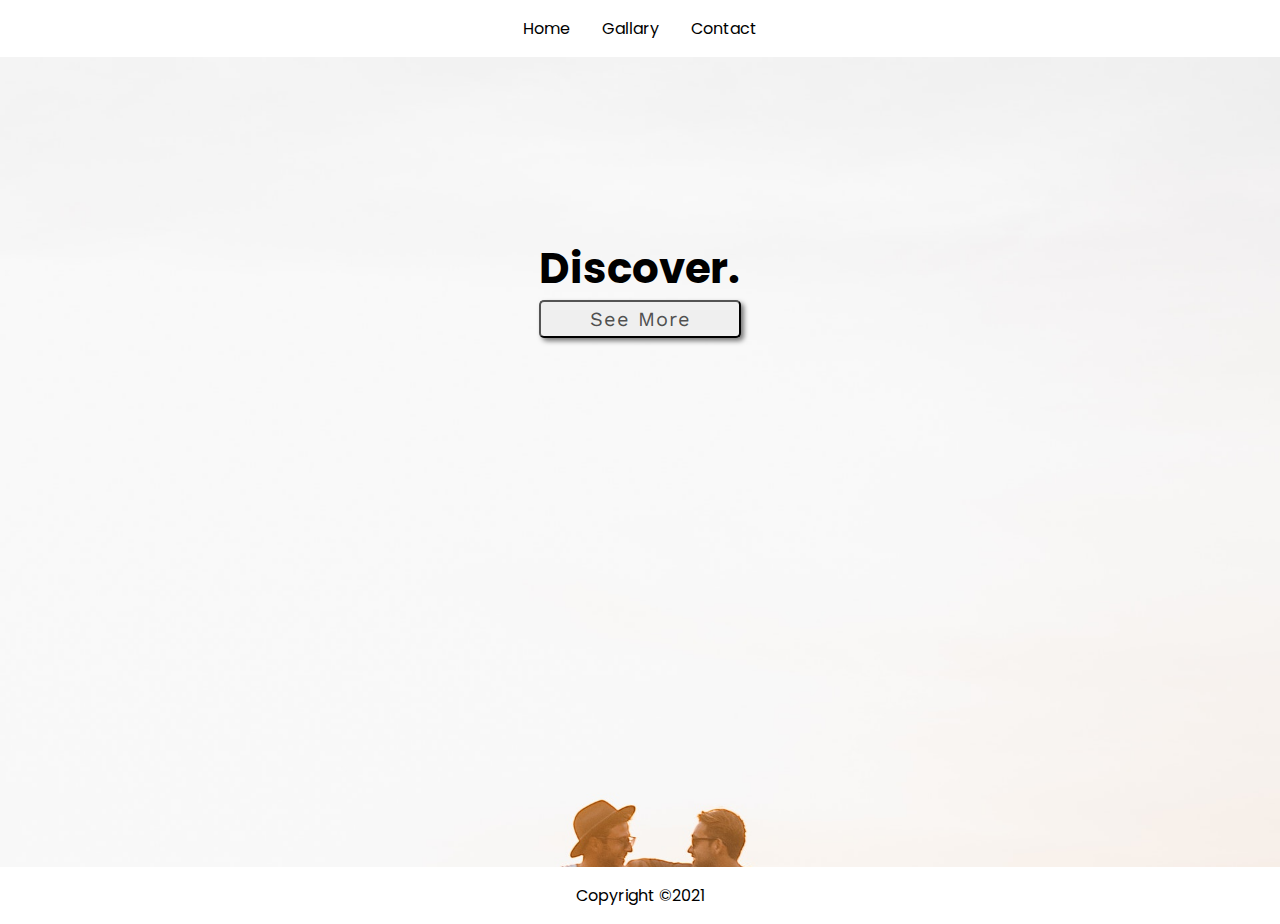
==== index.html @ d0cfcdce "created base files and finshed first html page" ====
<!DOCTYPE html>
<html lang="en">
<head>
 <meta charset="UTF-8">
 <meta http-equiv="X-UA-Compatible" content="IE=edge">
 <meta name="viewport" content="width=device-width, initial-scale=1.0">
 <link rel="preconnect" href="https://fonts.gstatic.com">
 <link href="https://fonts.googleapis.com/css2?family=Poppins:wght@100;200;300;400&family=Work+Sans:wght@100;200;300;400;500&display=swap" rel="stylesheet">
 <link rel="stylesheet" href="style.css">
 <title>Mini Design Project</title>
</head>
<body>
 <header>
  <nav class="nav-bar">
<ul class="nav-items">
 <li class="nav-item"><a href="index.html">Home</a></li>
 <li class="nav-item"><a href="gallary.html">Gallary</a></li>
 <li class="nav-item"><a href="contact.html">Contact</a></li>
</ul>
  </nav>
 </header>
 <main>
 <section class="container day">
  <div class="hero-header">
   <h1 class="header-text">Discover.</h1>
   <button class="btn">
    <a>See More</a>
   </button>
  </div>
  
  <!-- <h2 class="hero-sub-header">Follow us on our Journey!</h2> -->
 </section>
</main>
<footer>
<nav class="nav-bar">
 <ul class="nav-items">
  <li><a>Copyright &copy;2021 </a></li>
 
 </ul>
</nav>
</footer>
</body>
</html>
---- style.css ----
* {
 padding: 0;
 margin: 0;
 box-sizing: border-box;
}

body{
 font-family: 'Poppins', sans-serif;
}
ul{
 list-style: none;
}
a{
 text-decoration: none;
 color: inherit;
}

/* nav bar */
.nav-items{
 display: flex;
 padding: 1em;
 justify-content: center;
}
.nav-item{
padding: 0 1em;
}
/* hero img */
.container{
 position: relative;
 height: 90vh;
 width: 100%;
}
.day{
 background: url(./assets/images/pexels-roman-odintsov-4553618.jpg);
 background-size: cover;
}

.hero-header{
 top: 20vh;
 position: absolute;
 left: 50%;
 transform: translate(-50%, 0);
 display: grid;
}
.header-text{
font-size: 2.625rem;
}

.btn{
font-family: 'work sans',sans-serif;
 position: relative;
 padding: 5px 10px;
 font-size: 20px;
 color: #505050;
 border-radius: 5px;
 box-shadow: 3px 3px 5px #777;
 letter-spacing: 1px;
}
.btn:hover{
 background-color:#634122 ;
 color: white;
}

.hero-sub-header{
top: 30vh;
 position: absolute;
 left: 50%;
 transform: translate(-50%, 0);
font-size: 2.625rem;
}

/* Grid layout */
.parent-grid {
 /* object-fit: contain; */
 height: 90vh;
 display: grid; 
 grid-template-columns: 1fr 1fr 1fr; 
 grid-template-rows: 1fr 1fr 1fr 1fr; 
 gap: 10px 10px; 
 grid-template-areas: 
   ". . ."
   ". . ."
   ". . ."
   ". . ."; 
}
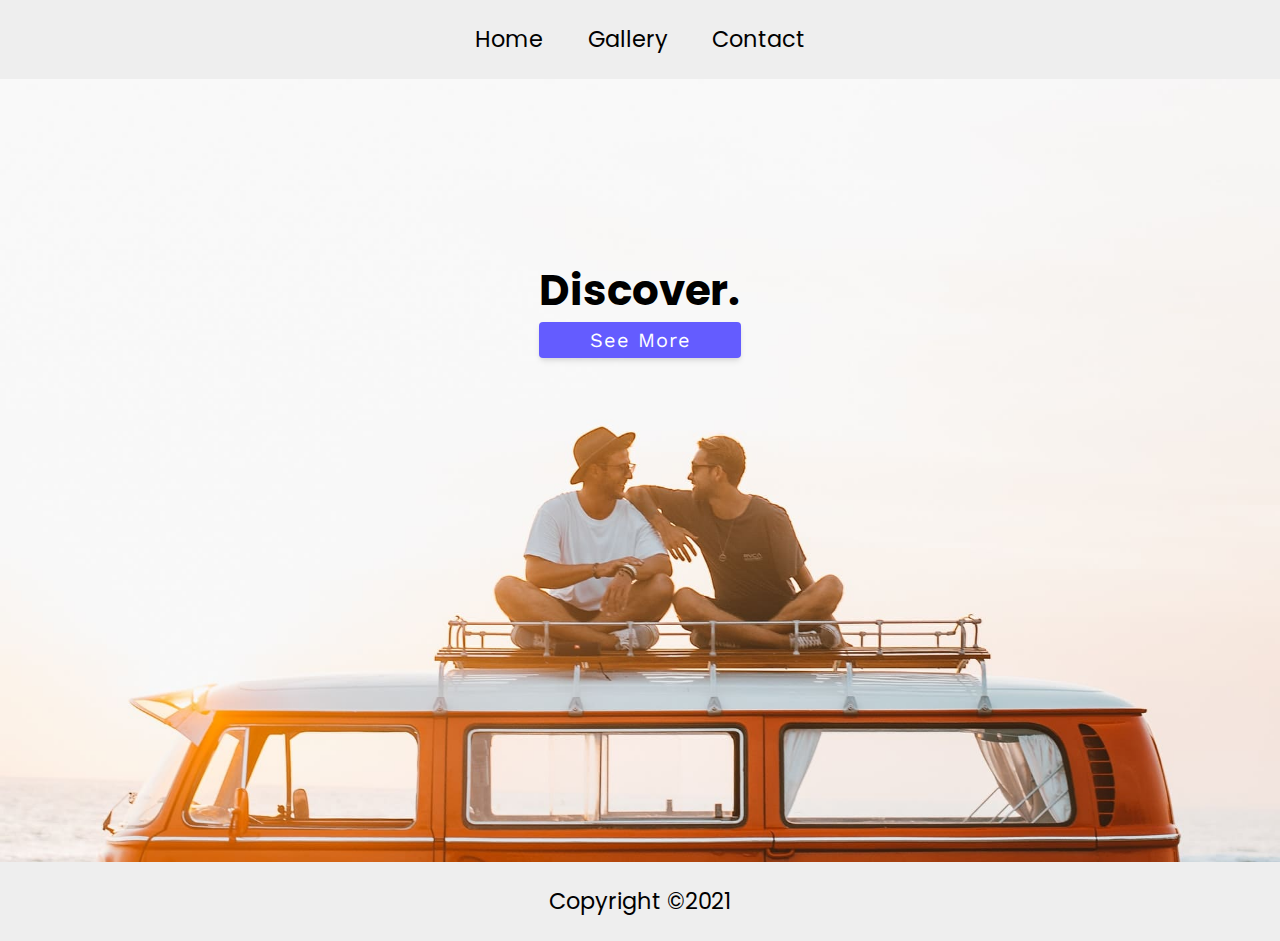
==== commit 9bbf2157: "finished css" ====
--- a/index.html
+++ b/index.html
@@ -14,28 +14,30 @@
   <nav class="nav-bar">
 <ul class="nav-items">
  <li class="nav-item"><a href="index.html">Home</a></li>
- <li class="nav-item"><a href="gallary.html">Gallary</a></li>
+ <li class="nav-item"><a href="gallery.html">Gallery</a></li>
  <li class="nav-item"><a href="contact.html">Contact</a></li>
 </ul>
   </nav>
  </header>
  <main>
  <section class="container day">
+  <img src="./assets/images/pexels-roman-odintsov-4553618.jpg" alt="camper-van"  class="hero-img">
   <div class="hero-header">
+   
    <h1 class="header-text">Discover.</h1>
-   <button class="btn">
-    <a>See More</a>
-   </button>
+   <div class="btn">
+    <a href="./gallery.html">See More</a>
+   </div>
   </div>
-  
-  <!-- <h2 class="hero-sub-header">Follow us on our Journey!</h2> -->
+
  </section>
 </main>
 <footer>
 <nav class="nav-bar">
  <ul class="nav-items">
-  <li><a>Copyright &copy;2021 </a></li>
- 
+  <li>
+    <a>Copyright &copy;2021 </a>
+  </li>
  </ul>
 </nav>
 </footer>
--- a/style.css
+++ b/style.css
@@ -1,3 +1,4 @@
+/* Reset */
 * {
  padding: 0;
  margin: 0;
@@ -7,6 +8,7 @@
 body{
  font-family: 'Poppins', sans-serif;
 }
+
 ul{
  list-style: none;
 }
@@ -15,24 +17,47 @@
  color: inherit;
 }
 
-/* nav bar */
+/* nav bar / footer styles*/
+.nav-bar{
+ background-color: #eee;
+ 
+}
 .nav-items{
  display: flex;
+ align-content: center;
  padding: 1em;
  justify-content: center;
+ font-size: 4.5vw;
+}
+@media (min-width:400px) {
+ .nav-items{
+  font-size: 4vw;
+ }
+}
+@media (min-width:500px) {
+ .nav-items{
+  font-size: 3vw;
+ }
+}
+@media (min-width:700px) {
+ .nav-items{
+  font-size: 2.25vw;
+ }
+}
+@media (min-width:900px) {
+ .nav-items{
+  font-size: 1.75vw;
+ }
 }
 .nav-item{
 padding: 0 1em;
 }
-/* hero img */
+/*  index page*/
 .container{
  position: relative;
- height: 90vh;
- width: 100%;
-}
-.day{
- background: url(./assets/images/pexels-roman-odintsov-4553618.jpg);
- background-size: cover;
+ height: 87vh;
+ width: 100%;
+
 }
 
 .hero-header{
@@ -42,24 +67,18 @@
  transform: translate(-50%, 0);
  display: grid;
 }
+
+.hero-img{
+ position: absolute;
+ width: 100%;
+ height: 90vh;
+ object-fit: cover;
+ z-index: -1;
+}
 .header-text{
 font-size: 2.625rem;
 }
 
-.btn{
-font-family: 'work sans',sans-serif;
- position: relative;
- padding: 5px 10px;
- font-size: 20px;
- color: #505050;
- border-radius: 5px;
- box-shadow: 3px 3px 5px #777;
- letter-spacing: 1px;
-}
-.btn:hover{
- background-color:#634122 ;
- color: white;
-}
 
 .hero-sub-header{
 top: 30vh;
@@ -69,17 +88,149 @@
 font-size: 2.625rem;
 }
 
-/* Grid layout */
+/* Grid layout on gallery*/
 .parent-grid {
- /* object-fit: contain; */
  height: 90vh;
  display: grid; 
- grid-template-columns: 1fr 1fr 1fr; 
- grid-template-rows: 1fr 1fr 1fr 1fr; 
- gap: 10px 10px; 
- grid-template-areas: 
-   ". . ."
-   ". . ."
-   ". . ."
-   ". . ."; 
-}+ grid-template-columns: repeat(auto-fill, minmax(200px, 1fr)); 
+ gap: 0 10px; 
+ justify-items: center;
+ padding: .5em;
+
+}
+@media (min-width:450px) {
+.parent-grid {
+gap: 0 20px;
+padding: 2em;
+ }
+}
+.grid-item{
+ object-fit: cover;
+ height: 13.5rem;
+ width: 13.5rem;
+ padding: 1em;
+ border-radius: 25px;
+}
+@media (min-width:1200px){
+ .parent-grid{
+ 
+   grid-template-columns: 1fr 1fr 1fr 1fr; 
+   grid-template-rows: 1fr 1fr 1fr ; 
+  
+ }
+ .grid-item{
+ 
+  height: 17.5rem;
+  width: 17.5rem;
+ 
+ }
+}
+/* Contact page  */
+.page {
+ width: 90vw;
+ max-width: 1120px;
+ margin: 1em auto;
+ display: flex;
+}
+@media (min-width:300px) {
+ .page {
+  margin-top: 7em ;
+  margin-bottom: 4em ;
+  margin-left:  auto;
+  margin-right:  auto;
+ }
+}
+@media (min-width:600px) {
+ .page {
+  margin: 2em auto;
+ }
+}
+@media (min-width:900px) {
+ .page {
+  margin: 1em auto;
+ }
+}
+.contact-page {
+ display: grid;
+ gap: 2rem 3rem;
+ padding-bottom: 3rem;
+ align-content: center;
+}
+
+
+@media screen and (min-width: 992px) {
+ .contact-page {
+   grid-template-columns: 1fr 1fr;
+   align-items: center;
+ }
+}
+
+
+/* form */
+input,
+textarea {
+  width: 100%;
+  padding: 0.375rem 0.75rem;
+  border-radius: 0.25rem;
+  background: #fafbfc;
+  border-color: transparent;
+  border: 1px solid  #dbe0ea;
+}
+.form {
+ width: 100%;
+ background: #fff;
+ border-radius: 0.25rem;
+ box-shadow: 0 4px 6px -1px rgba(0, 0, 0, 0.1);
+ padding: 2rem 2.5rem;
+}
+.form-row {
+ margin-bottom: 1rem;
+}
+textarea {
+ width: 100%;
+ height: 7rem;
+}
+
+/* button styling */
+.btn{
+ font-family: 'work sans',sans-serif;
+  
+  font-size: 20px;
+  
+  border-radius: 5px;
+  box-shadow: 3px 3px 5px #777;
+  letter-spacing: 1px;
+ }
+ 
+ .block {
+  width: 100%;
+ }
+
+.btn {
+  text-align: center;
+  cursor: pointer;
+  appearance: none;
+  color: #fff;
+  background: #645cff;
+  border: none;
+  border-radius: 0.25rem;
+  letter-spacing: 1px;
+  padding: 0.375rem 0.75rem;
+  box-shadow: 0 4px 6px -1px rgba(0, 0, 0, 0.1),
+  0 2px 4px -1px rgba(0, 0, 0, 0.06);
+  transition: 0.3s ease-in-out all;
+  text-transform: capitalize;
+}
+
+.btn:hover {
+  color: #fff;
+  background: #4640b3;
+  box-shadow:    0 2px 4px -1px rgba(0, 0, 0, 0.06);
+}
+/* contact page text */
+p {
+ margin: 0;
+ margin-bottom: 1rem;
+ max-width: 40em;
+}
+
